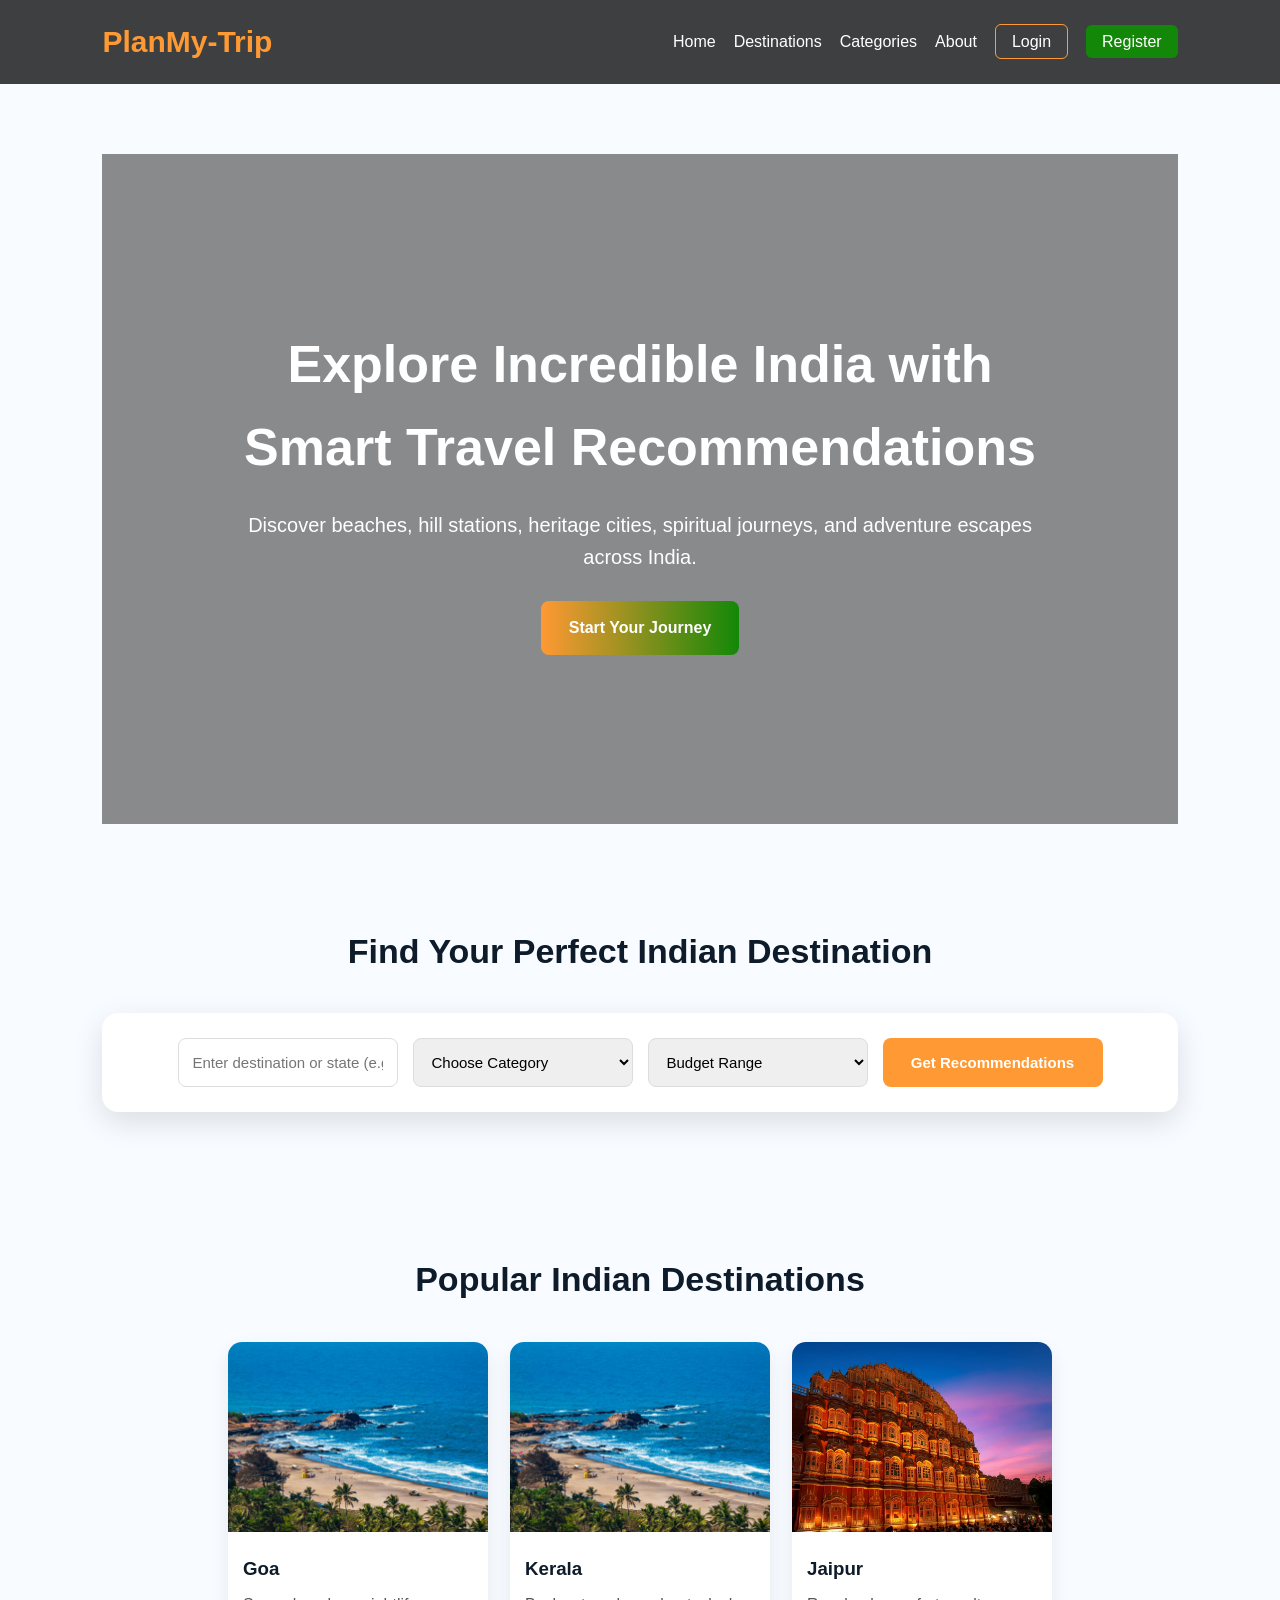
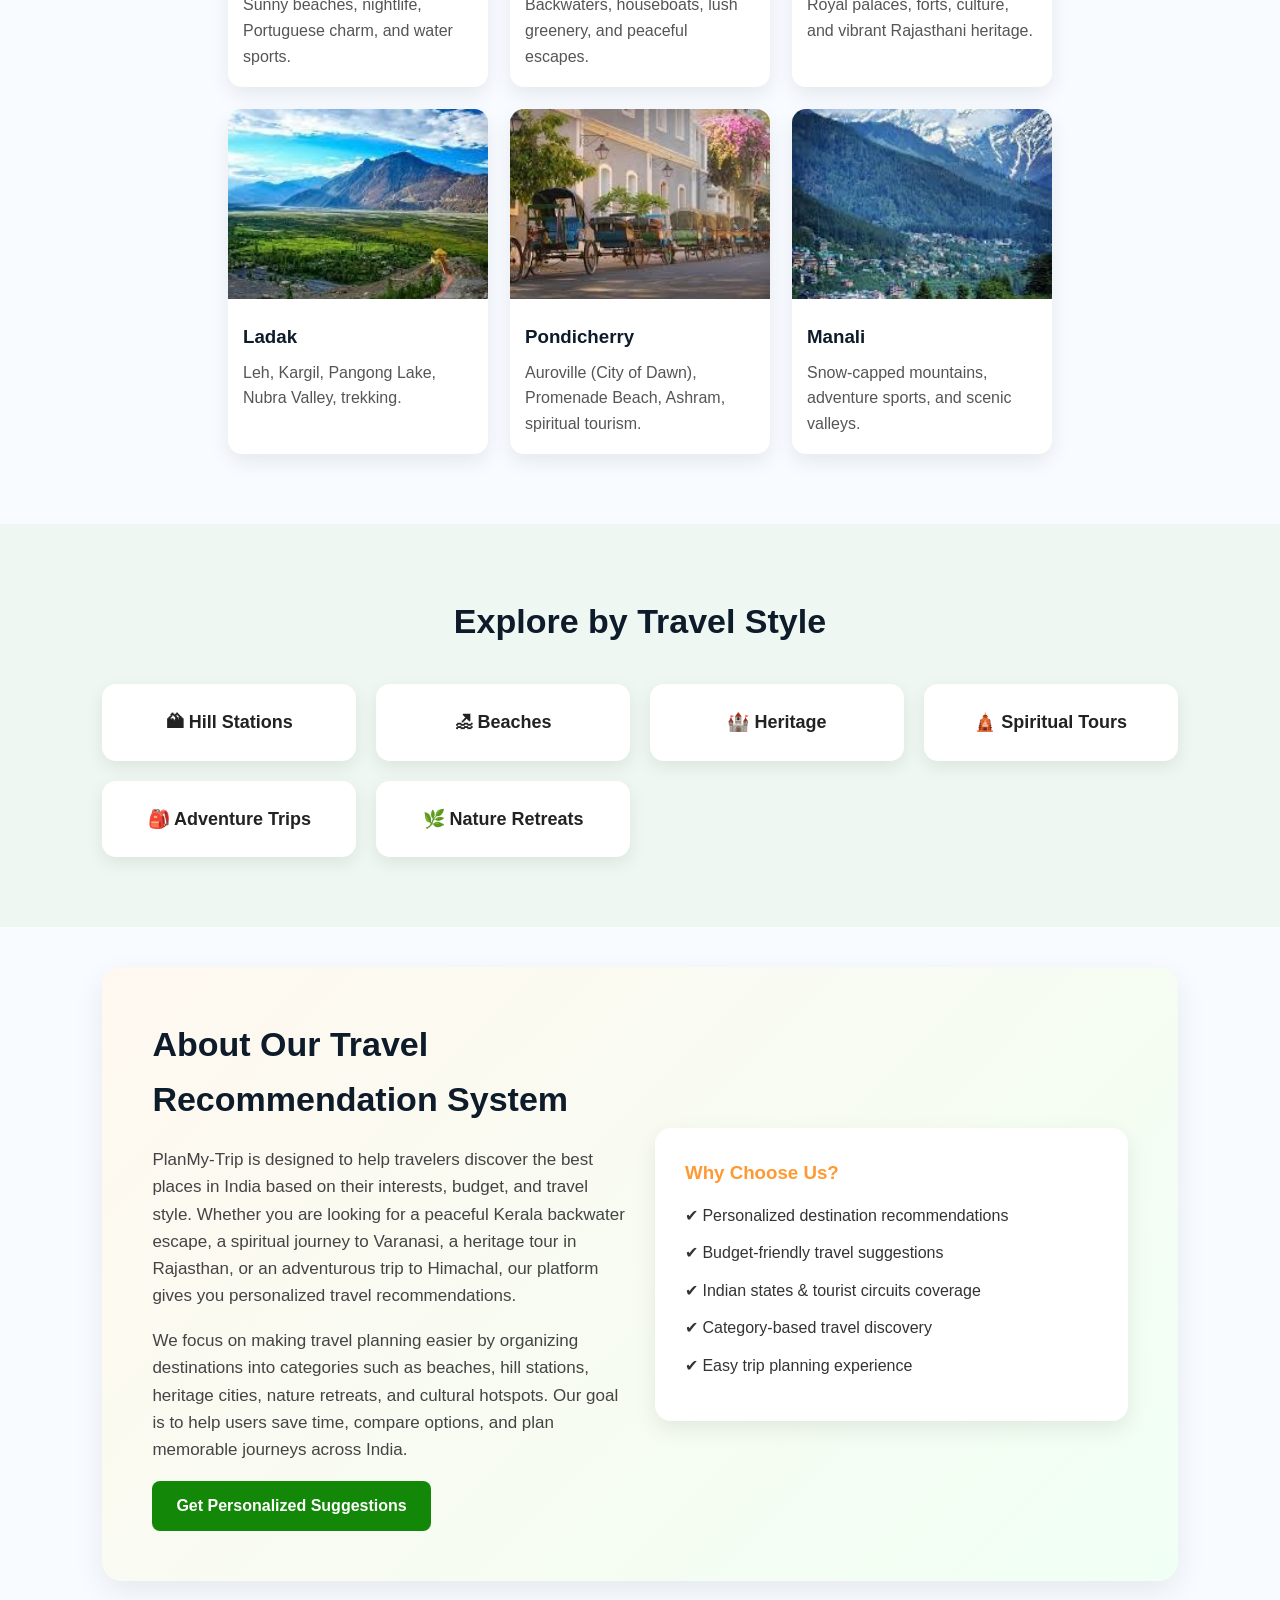
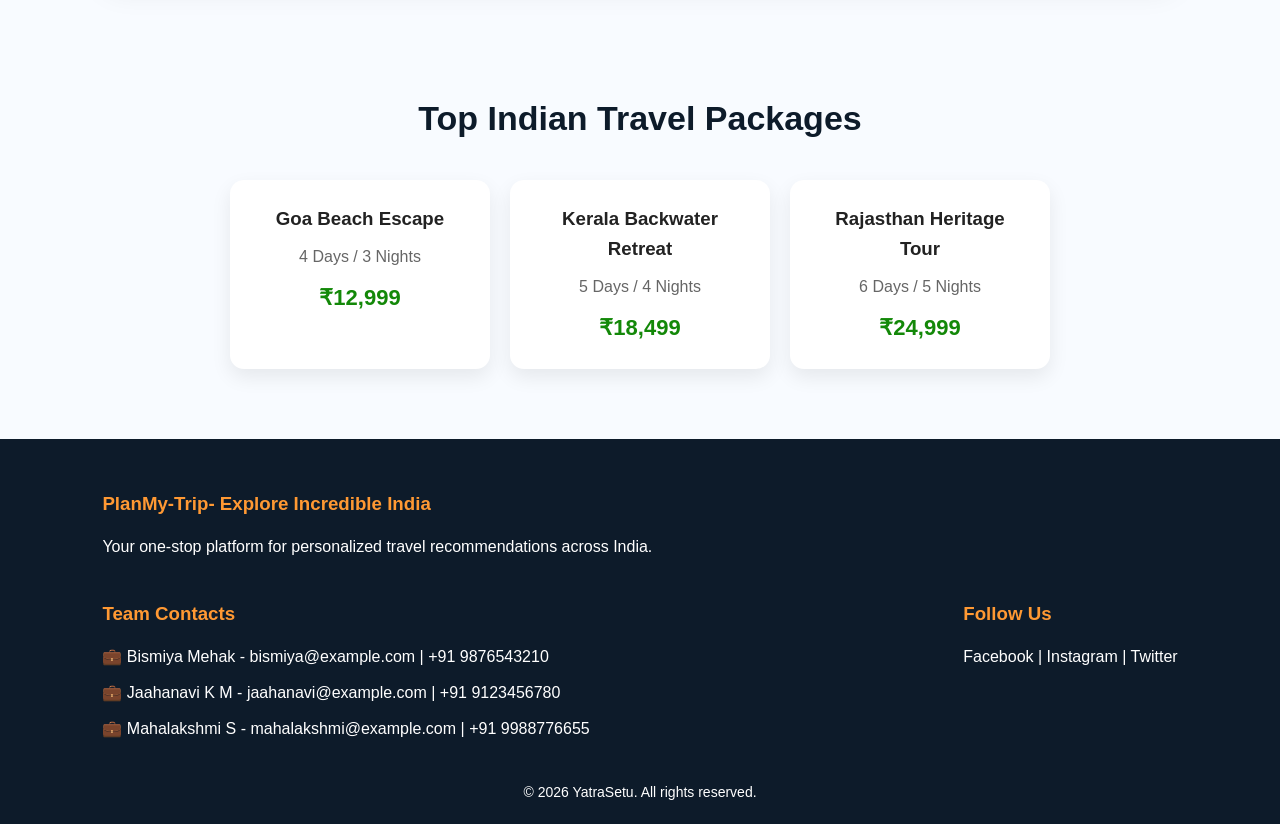
==== templates/index.html @ 6079fcea "plan" ====
<!DOCTYPE html>
<html lang="en">
<head>
  <meta charset="UTF-8">
  <meta name="viewport" content="width=device-width, initial-scale=1.0">
  <title>PlanMy-Trip- Indian Travel Recommendations</title>
  <link rel="stylesheet" href="style.css">
</head>
<body>

  <!-- Navbar -->
  <header class="navbar">
    <div class="logo">PlanMy-Trip</div>
    <nav>
      <ul class="nav-links">
        <li><a href="#hero">Home</a></li>
        <li><a href="#destinations">Destinations</a></li>
        <li><a href="#categories">Categories</a></li>
        <li><a href="#about">About</a></li>
        <li><a href="login.html" class="nav-btn">Login</a></li>
        <li><a href="register.html" class="nav-btn register-btn">Register</a></li>
      </ul>
    </nav>
  </header>

  <!-- Hero Section -->
  <section class="hero" id="hero">
    <div class="hero-overlay">
      <div class="hero-content">
        <h1>Explore Incredible India with Smart Travel Recommendations</h1>
        <p>Discover beaches, hill stations, heritage cities, spiritual journeys, and adventure escapes across India.</p>
        <a href="register.html" class="hero-btn">Start Your Journey</a>
      </div>
    </div>
  </section>

  <!-- Search Recommendation Section -->
  <section class="recommendation-search">
    <h2>Find Your Perfect Indian Destination</h2>
    <form class="search-box">
      <input type="text" placeholder="Enter destination or state (e.g. Kerala, Goa, Manali)">
      <select>
        <option>Choose Category</option>
        <option>Hill Station</option>
        <option>Beach</option>
        <option>Heritage</option>
        <option>Spiritual</option>
        <option>Adventure</option>
      </select>
      <select>
        <option>Budget Range</option>
        <option>₹5,000 - ₹10,000</option>
        <option>₹10,000 - ₹20,000</option>
        <option>₹20,000+</option>
      </select>
      <button type="submit">Get Recommendations</button>
    </form>
  </section>

  <!-- Popular Indian Destinations -->
  <section class="destinations" id="destinations">
    <h2>Popular Indian Destinations</h2>
    <div class="card-container">
      <div class="card">
        <img src="../scr/goa.png" alt="Goa">
        <h3>Goa</h3>
        <p>Sunny beaches, nightlife, Portuguese charm, and water sports.</p>
      </div>

      <div class="card">
        <img src="../scr/goa.png" alt="Kerala">
        <h3>Kerala</h3>
        <p>Backwaters, houseboats, lush greenery, and peaceful escapes.</p>
      </div>

      <div class="card">
        <img src="../scr/jaipur.png" alt="Jaipur">
        <h3>Jaipur</h3>
        <p>Royal palaces, forts, culture, and vibrant Rajasthani heritage.</p>
      </div>
       <div class="card">
        <img src="../scr/ladak.jpeg" alt="Kerala">
        <h3>Ladak</h3>
        <p>Leh, Kargil, Pangong Lake, Nubra Valley, trekking.</p>
      </div>




       <div class="card">
        <img src="../scr/pondicherry.jpeg" alt="Kerala">
        <h3>Pondicherry</h3>
        <p>Auroville (City of Dawn), Promenade Beach, Ashram, spiritual tourism.</p>
      </div>

      <div class="card">
        <img src="../scr/manali.png" alt="Manali">
        <h3>Manali</h3>
        <p>Snow-capped mountains, adventure sports, and scenic valleys.</p>
      </div>
    </div>
  </section>

  <!-- Travel Categories -->
  <section class="categories" id="categories">
    <h2>Explore by Travel Style</h2>
    <div class="category-grid">
      <div class="category-box">🏔 Hill Stations</div>
      <div class="category-box">🏖 Beaches</div>
      <div class="category-box">🏰 Heritage</div>
      <div class="category-box">🛕 Spiritual Tours</div>
      <div class="category-box">🎒 Adventure Trips</div>
      <div class="category-box">🌿 Nature Retreats</div>
    </div>
  </section>

  <!-- About Travel Recommendation Section -->
  <section class="about-recommendation" id="about">
    <div class="about-left">
      <h2>About Our Travel Recommendation System</h2>
      <p>
         PlanMy-Trip is designed to help travelers discover the best places in India based on their interests,
        budget, and travel style. Whether you are looking for a peaceful Kerala backwater escape, a spiritual
        journey to Varanasi, a heritage tour in Rajasthan, or an adventurous trip to Himachal, our platform
        gives you personalized travel recommendations.
      </p>
      <p>
        We focus on making travel planning easier by organizing destinations into categories such as beaches,
        hill stations, heritage cities, nature retreats, and cultural hotspots. Our goal is to help users save
        time, compare options, and plan memorable journeys across India.
      </p>
      <a href="register.html" class="about-btn">Get Personalized Suggestions</a>
    </div>
    <div class="about-right">
      <div class="about-card">
        <h3>Why Choose Us?</h3>
        <ul>
          <li>✔ Personalized destination recommendations</li>
          <li>✔ Budget-friendly travel suggestions</li>
          <li>✔ Indian states & tourist circuits coverage</li>
          <li>✔ Category-based travel discovery</li>
          <li>✔ Easy trip planning experience</li>
        </ul>
      </div>
    </div>
  </section>

  <!-- Packages -->
  <section class="packages">
    <h2>Top Indian Travel Packages</h2>
    <div class="package-list">
      <div class="package">
        <h3>Goa Beach Escape</h3>
        <p>4 Days / 3 Nights</p>
        <span>₹12,999</span>
      </div>
      <div class="package">
        <h3>Kerala Backwater Retreat</h3>
        <p>5 Days / 4 Nights</p>
        <span>₹18,499</span>
      </div>
      <div class="package">
        <h3>Rajasthan Heritage Tour</h3>
        <p>6 Days / 5 Nights</p>
        <span>₹24,999</span>
      </div>
    </div>
  </section>

  <!-- Footer -->
<footer class="footer">
  <div class="footer-container">
    <div class="footer-about">
      <h3>PlanMy-Trip- Explore Incredible India</h3>
      <p>Your one-stop platform for personalized travel recommendations across India.</p>
    </div>

    <div class="footer-team">
      <h3>Team Contacts</h3>
      <ul>
        <li>💼 Bismiya Mehak - <a href="mailto:bismiya@example.com">bismiya@example.com</a> | +91 9876543210</li>
        <li>💼 Jaahanavi K M - <a href="mailto:rahul@example.com">jaahanavi@example.com</a> | +91 9123456780</li>
        <li>💼 Mahalakshmi S - <a href="mailto:ananya@example.com">mahalakshmi@example.com</a> | +91 9988776655</li>
      </ul>
    </div>

    <div class="footer-social">
      <h3>Follow Us</h3>
      <p>
        <a href="#">Facebook</a> | 
        <a href="#">Instagram</a> | 
        <a href="#">Twitter</a>
      </p>
    </div>
  </div>

  <div class="footer-bottom">
    <p>© 2026 YatraSetu. All rights reserved.</p>
  </div>
</footer>

</body>
</html>
---- templates/style.css ----
* {
  margin: 0;
  padding: 0;
  box-sizing: border-box;
  font-family: 'Poppins', sans-serif;
}

body {
  background: #f8fbff;
  color: #222;
  line-height: 1.6;
}

/* Navbar */
.navbar {
  position: sticky;
  top: 0;
  z-index: 999;
  display: flex;
  justify-content: space-between;
  align-items: center;
  padding: 18px 8%;
  background: rgba(0, 0, 0, 0.75);
  backdrop-filter: blur(8px);
}

.logo {
  font-size: 30px;
  font-weight: 700;
  color: #ff9933;
}

.nav-links {
  display: flex;
  list-style: none;
  gap: 18px;
  align-items: center;
  flex-wrap: wrap;
}

.nav-links a {
  text-decoration: none;
  color: white;
  font-weight: 500;
  transition: 0.3s;
}

.nav-links a:hover {
  color: #138808;
}

.nav-btn {
  padding: 8px 16px;
  border: 1px solid #ff9933;
  border-radius: 6px;
}

.register-btn {
  background: #138808;
  border: none;
}

/* Hero */
.hero {
  height: 90vh;
  background: url('https://images.unsplash.com/photo-1524492412937-b28074a5d7da') no-repeat center center/cover;
  display: flex;
  align-items: center;
  justify-content: center;
}

.hero-overlay {
  width: 100%;
  height: 100%;
  background: rgba(0,0,0,0.45);
  display: flex;
  justify-content: center;
  align-items: center;
}

.hero-content {
  text-align: center;
  color: white;
  max-width: 850px;
  padding: 20px;
}

.hero-content h1 {
  font-size: 52px;
  margin-bottom: 20px;
}

.hero-content p {
  font-size: 20px;
  margin-bottom: 28px;
}

.hero-btn {
  display: inline-block;
  padding: 14px 28px;
  background: linear-gradient(90deg, #ff9933, #138808);
  color: white;
  text-decoration: none;
  border-radius: 8px;
  font-weight: 600;
  transition: 0.3s;
}

.hero-btn:hover {
  transform: translateY(-3px);
}

/* Section */
section {
  padding: 70px 8%;
}

section h2 {
  text-align: center;
  margin-bottom: 35px;
  font-size: 34px;
  color: #0d1b2a;
}

/* Search */
.recommendation-search {
  margin-top: -40px;
  position: relative;
  z-index: 10;
}

.search-box {
  background: white;
  max-width: 1100px;
  margin: auto;
  display: flex;
  gap: 15px;
  flex-wrap: wrap;
  justify-content: center;
  padding: 25px;
  border-radius: 16px;
  box-shadow: 0 10px 30px rgba(0,0,0,0.12);
}

.search-box input,
.search-box select,
.search-box button {
  padding: 14px;
  border-radius: 8px;
  border: 1px solid #ddd;
  min-width: 220px;
  font-size: 15px;
}

.search-box button {
  background: #ff9933;
  color: white;
  border: none;
  cursor: pointer;
  font-weight: 600;
}

/* Cards */
.card-container {
  display: flex;
  flex-wrap: wrap;
  gap: 22px;
  justify-content: center;
}

.card {
  width: 260px;
  background: white;
  border-radius: 14px;
  overflow: hidden;
  box-shadow: 0 8px 20px rgba(0,0,0,0.08);
  transition: 0.3s;
}

.card:hover {
  transform: translateY(-8px);
}

.card img {
  width: 100%;
  height: 190px;
  object-fit: cover;
}

.card h3 {
  padding: 15px 15px 8px;
  color: #0d1b2a;
}

.card p {
  padding: 0 15px 18px;
  color: #555;
}

/* Categories */
.categories {
  background: #eef7f1;
}

.category-grid {
  display: grid;
  grid-template-columns: repeat(auto-fit, minmax(220px, 1fr));
  gap: 20px;
}

.category-box {
  background: white;
  padding: 24px;
  border-radius: 14px;
  text-align: center;
  font-weight: 600;
  font-size: 18px;
  box-shadow: 0 6px 18px rgba(0,0,0,0.08);
  transition: 0.3s;
}

.category-box:hover {
  transform: scale(1.04);
}

/* About Recommendation */
.about-recommendation {
  display: flex;
  flex-wrap: wrap;
  gap: 30px;
  align-items: center;
  background: linear-gradient(135deg, #fff8f0, #f0fff4);
  border-radius: 20px;
  margin: 40px 8%;
  padding: 50px;
  box-shadow: 0 10px 30px rgba(0,0,0,0.08);
}

.about-left {
  flex: 1;
  min-width: 300px;
}

.about-left h2 {
  text-align: left;
  margin-bottom: 20px;
}

.about-left p {
  margin-bottom: 18px;
  color: #444;
  font-size: 17px;
}

.about-btn {
  display: inline-block;
  padding: 12px 24px;
  background: #138808;
  color: white;
  text-decoration: none;
  border-radius: 8px;
  font-weight: 600;
}

.about-right {
  flex: 1;
  min-width: 280px;
}

.about-card {
  background: white;
  padding: 30px;
  border-radius: 16px;
  box-shadow: 0 8px 22px rgba(0,0,0,0.08);
}

.about-card h3 {
  margin-bottom: 15px;
  color: #ff9933;
}

.about-card ul {
  list-style: none;
}

.about-card ul li {
  margin-bottom: 12px;
  color: #333;
}

/* Packages */
.package-list {
  display: flex;
  flex-wrap: wrap;
  gap: 20px;
  justify-content: center;
}

.package {
  width: 260px;
  background: white;
  padding: 24px;
  border-radius: 14px;
  text-align: center;
  box-shadow: 0 8px 20px rgba(0,0,0,0.08);
}

.package h3 {
  margin-bottom: 10px;
}

.package p {
  color: #666;
  margin-bottom: 10px;
}

.package span {
  font-size: 22px;
  font-weight: bold;
  color: #138808;
}

/* Footer */
.footer {
  background: #0d1b2a;
  color: #fff;
  padding: 50px 8% 20px 8%;
  font-size: 16px;
}

.footer-container {
  display: flex;
  flex-wrap: wrap;
  justify-content: space-between;
  gap: 40px;
}

.footer h3 {
  color: #ff9933;
  margin-bottom: 15px;
}

.footer p, .footer li, .footer a {
  color: #fff;
  text-decoration: none;
}

.footer ul {
  list-style: none;
  padding-left: 0;
}

.footer li {
  margin-bottom: 10px;
}

.footer a:hover {
  color: #138808;
  text-decoration: underline;
}

.footer-bottom {
  text-align: center;
  margin-top: 30px;
  font-size: 14px;
  color: #ccc;
}

/* Responsive Footer */
@media (max-width: 768px) {
  .footer-container {
    flex-direction: column;
    gap: 30px;
  }
}

/* Responsive */
@media (max-width: 768px) {
  .navbar {
    flex-direction: column;
    gap: 15px;
  }

  .hero-content h1 {
    font-size: 34px;
  }

  .hero-content p {
    font-size: 16px;
  }

  .search-box {
    flex-direction: column;
    align-items: center;
  }

  .search-box input,
  .search-box select,
  .search-box button {
    width: 100%;
    max-width: 100%;
  }

  .about-recommendation {
    margin: 20px;
    padding: 25px;
  }
}

/* Hero Booking Section */
.hero-booking {
  height: 40vh;
  background: url('../scr/book.jpeg') no-repeat center center/cover;
  display: flex;
  align-items: center;
  justify-content: center;
}

.hero-booking .hero-overlay {
  width: 100%;
  height: 100%;
  background: rgba(0,0,0,0.45);
  display: flex;
  justify-content: center;
  align-items: center;
}

.hero-booking .hero-content {
  text-align: center;
  color: rgb(241, 234, 234);
}

.hero-booking h1 {
  font-size: 42px;
  margin-bottom: 15px;
}

.hero-booking p {
  font-size: 18px;
}

/* Booking Form */
.booking-section {
  padding: 60px 8%;
  background: #c0dbc7;
   background: url('../scr/book.jpeg') no-repeat center center/cover;
}

.booking-container {
  max-width: 600px;
  margin: auto;
  background: rgba(55, 129, 109, 0.493);
  padding: 30px;
  border-radius: 16px;
  box-shadow: 0 8px 25px rgba(0,0,0,0.12);
}

.booking-container h2 {
  text-align: center;
  margin-bottom: 25px;
  color: #1d391b;
}

.booking-form {
  display: flex;
  flex-direction: column;
  gap: 15px;
  color: #043210;
  
  
}

.booking-form label {
  font-weight: 500;
  margin-bottom: 5px;
}

.booking-form input,
.booking-form select {
  padding: 12px;
  border-radius: 8px;
  border: 1px solid #ccc;
  font-size: 15px;
}

.booking-btn {
  padding: 14px;
  background: linear-gradient(90deg, #ff9933, #138808);
  color: white;
  font-size: 18px;
  border: none;
  border-radius: 8px;
  cursor: pointer;
  font-weight: 600;
  margin-top: 10px;
  transition: 0.3s;
}

.booking-btn:hover {
  transform: translateY(-3px);
  box-shadow: 0 6px 15px rgba(0,0,0,0.2);
}

/* Responsive */
@media (max-width: 768px) {
  .hero-booking h1 {
    font-size: 28px;
  }
  .hero-booking p {
    font-size: 16px;
  }
}
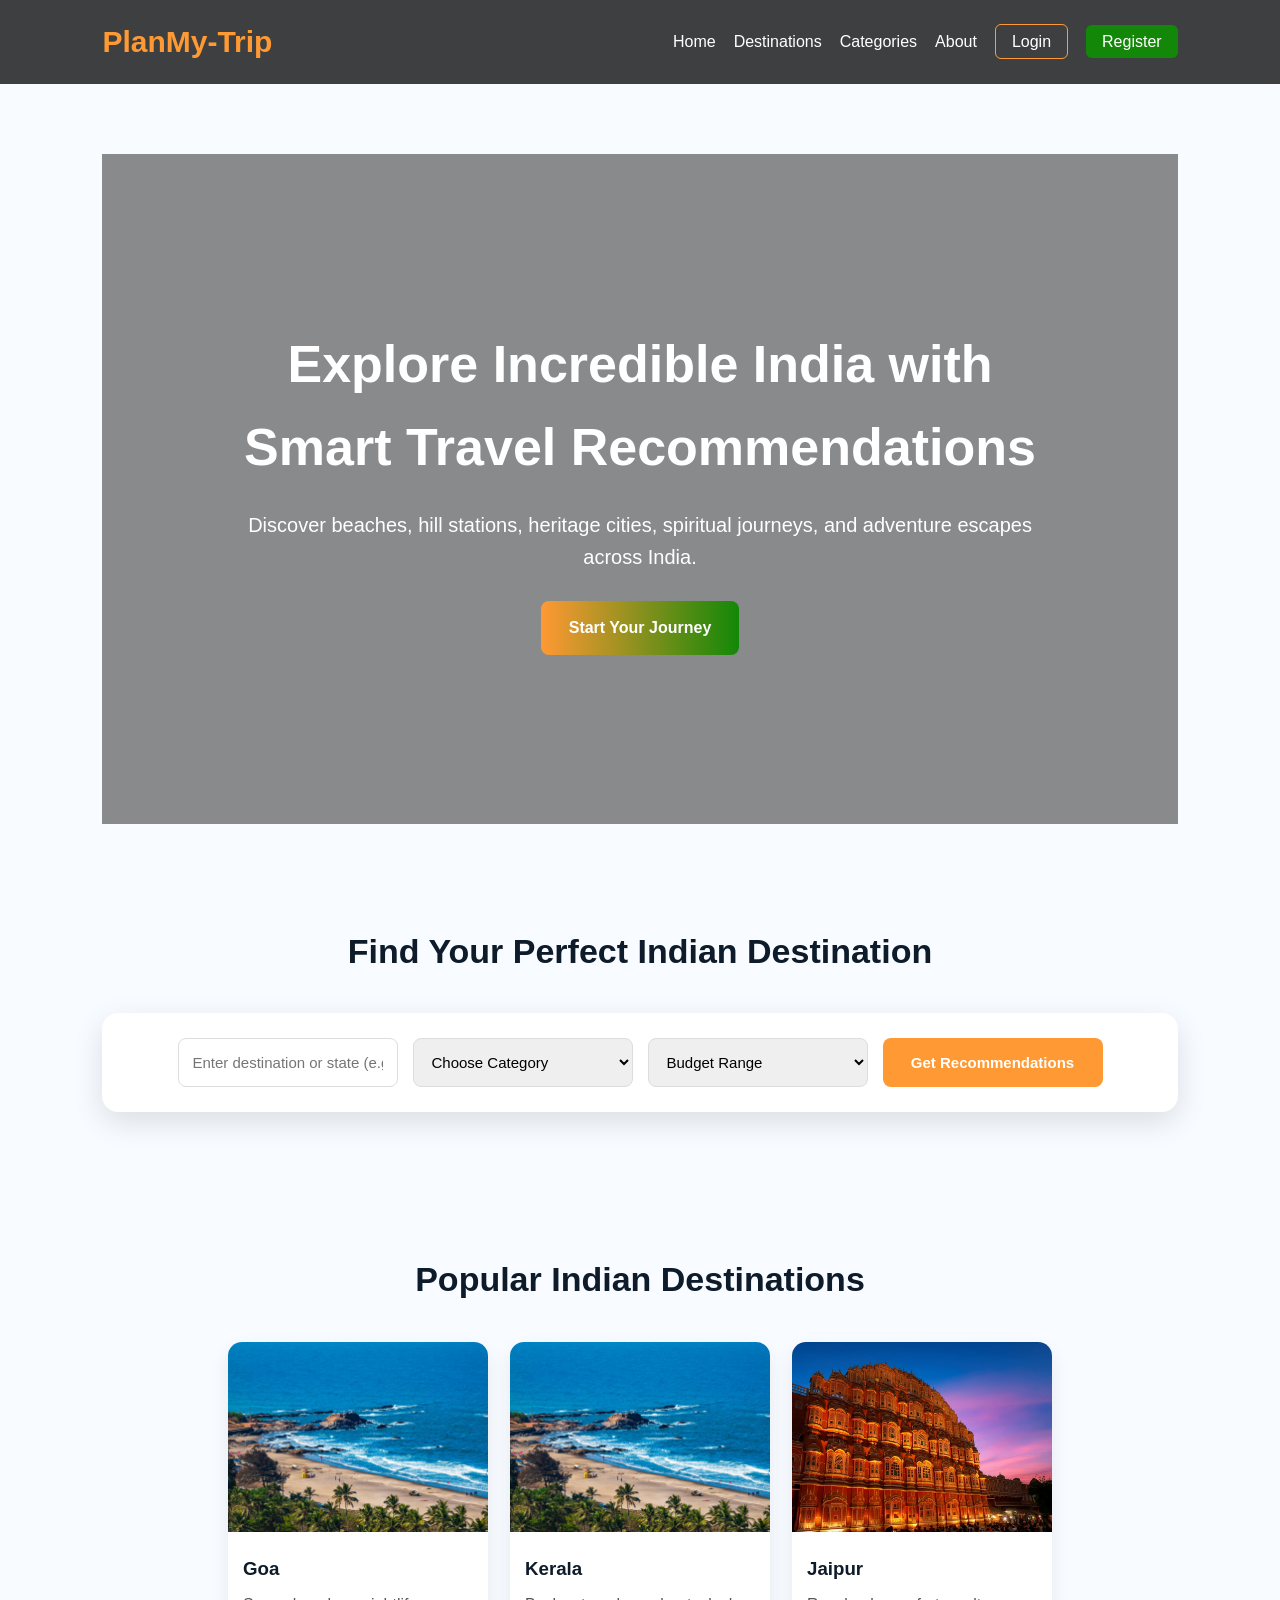
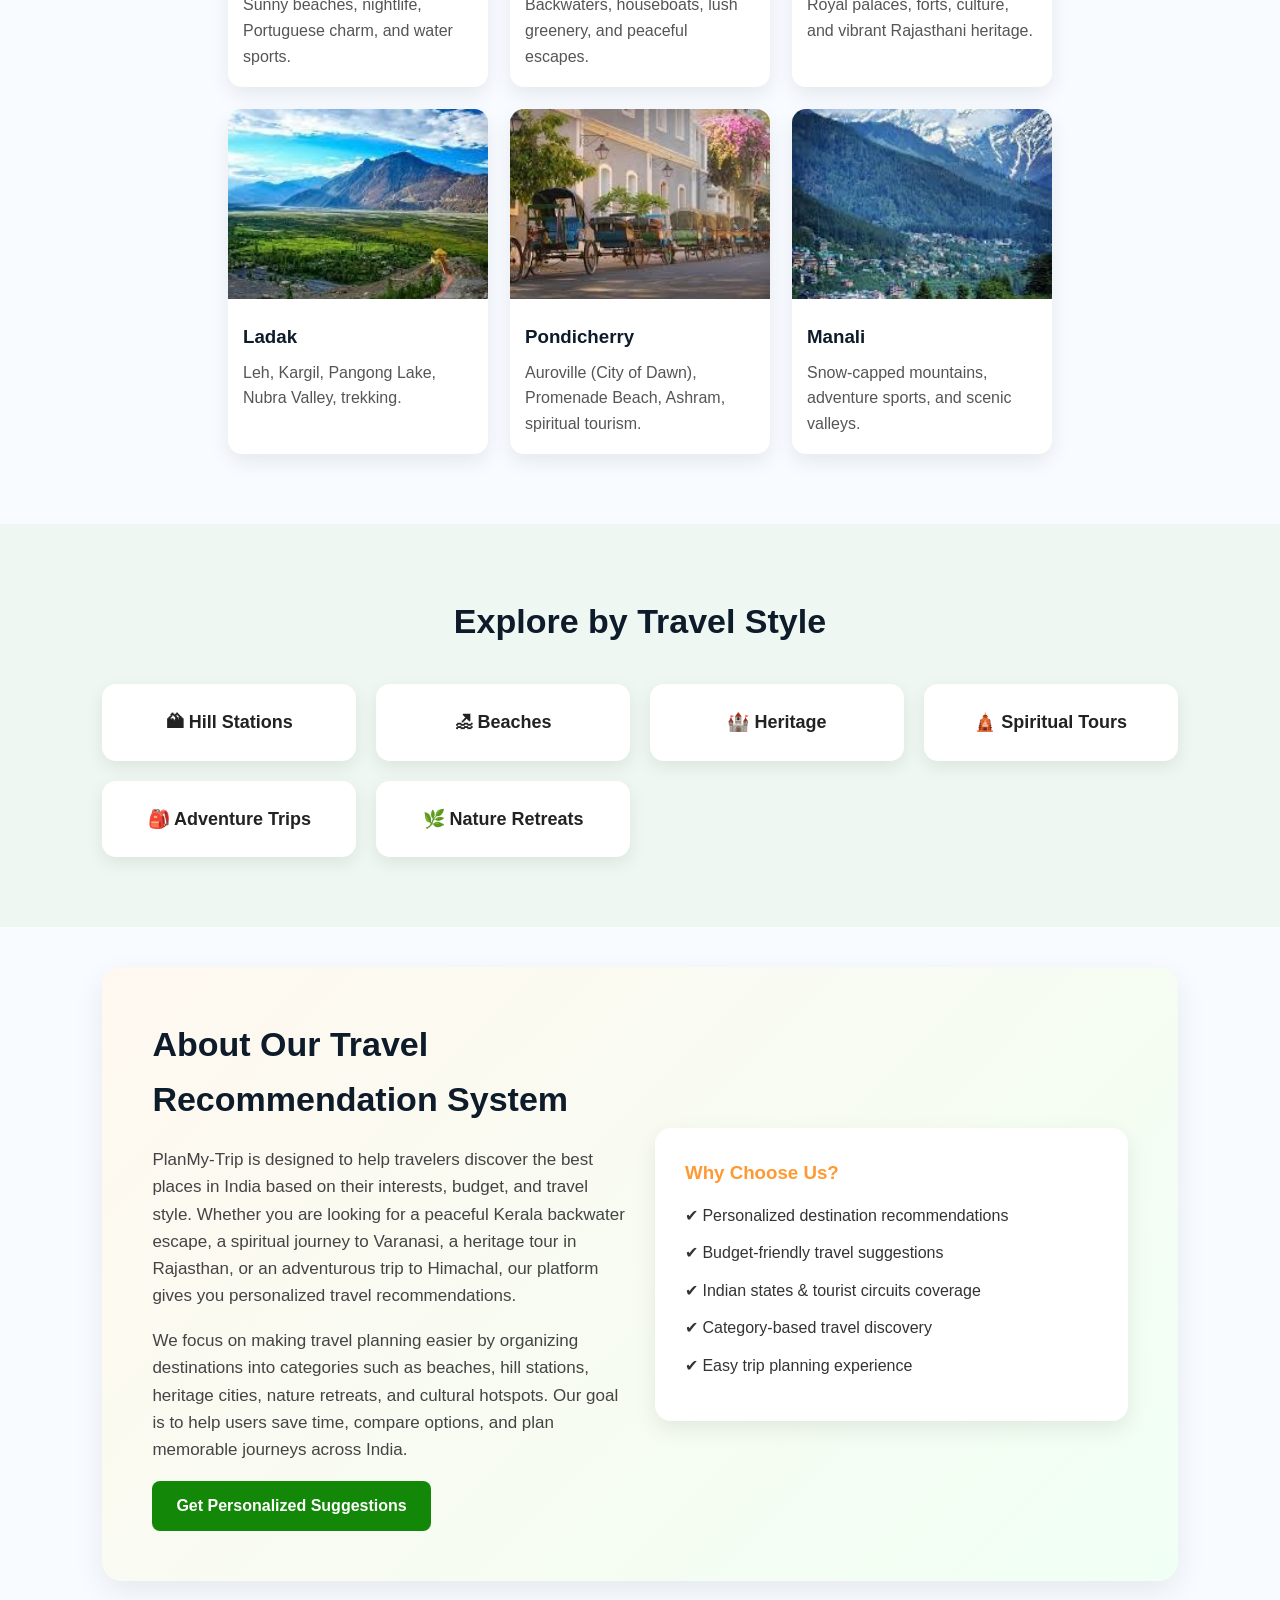
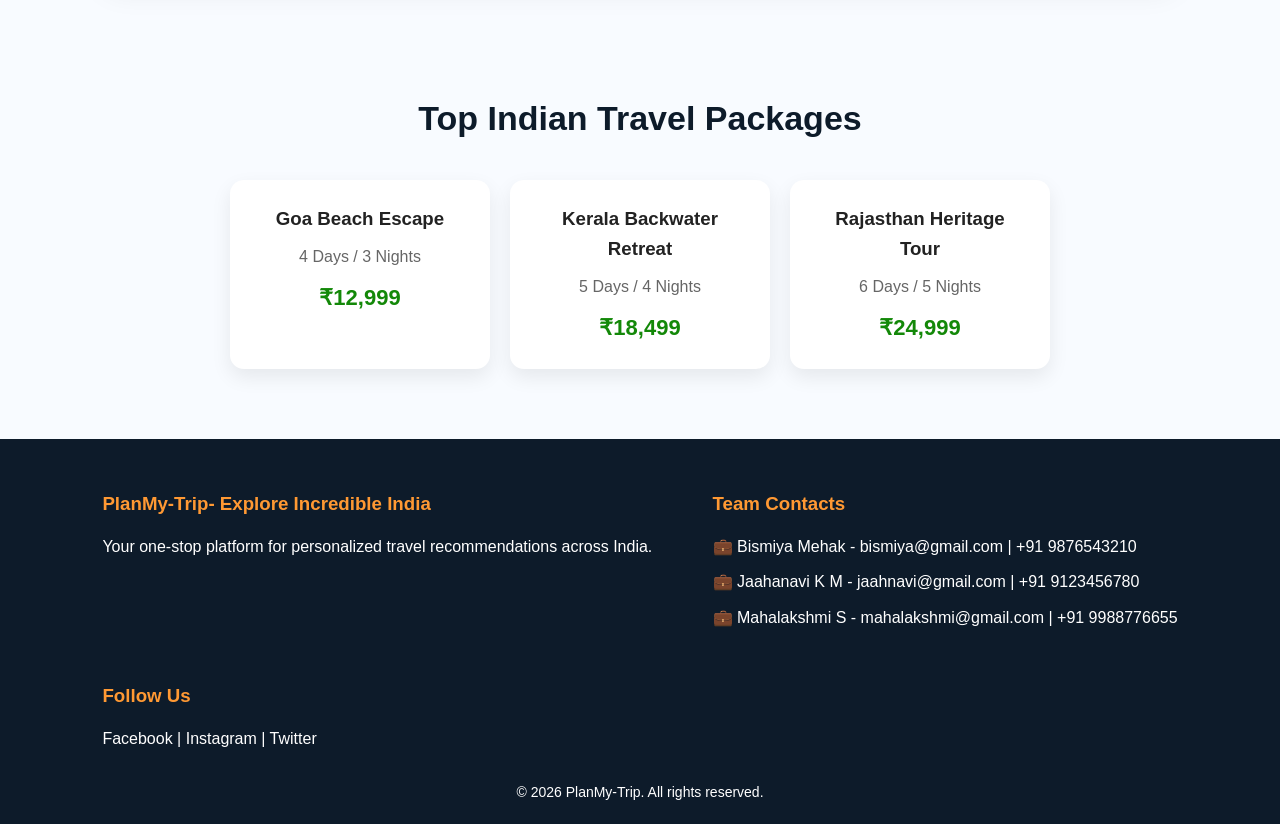
==== commit 8efdcc57: "trip" ====
--- a/templates/index.html
+++ b/templates/index.html
@@ -178,9 +178,9 @@
     <div class="footer-team">
       <h3>Team Contacts</h3>
       <ul>
-        <li>💼 Bismiya Mehak - <a href="mailto:bismiya@example.com">bismiya@example.com</a> | +91 9876543210</li>
-        <li>💼 Jaahanavi K M - <a href="mailto:rahul@example.com">jaahanavi@example.com</a> | +91 9123456780</li>
-        <li>💼 Mahalakshmi S - <a href="mailto:ananya@example.com">mahalakshmi@example.com</a> | +91 9988776655</li>
+        <li>💼 Bismiya Mehak - <a href="mailto:bismiya@gmail.com">bismiya@gmail.com</a> | +91 9876543210</li>
+        <li>💼 Jaahanavi K M - <a href="mailto:jaahnavi@gmail.com">jaahnavi@gmail.com</a> | +91 9123456780</li>
+        <li>💼 Mahalakshmi S - <a href="mailto:mahalakshmi@gmail.com">mahalakshmi@gmail.com</a> | +91 9988776655</li>
       </ul>
     </div>
 
@@ -195,7 +195,7 @@
   </div>
 
   <div class="footer-bottom">
-    <p>© 2026 YatraSetu. All rights reserved.</p>
+    <p>© 2026 PlanMy-Trip. All rights reserved.</p>
   </div>
 </footer>
 
